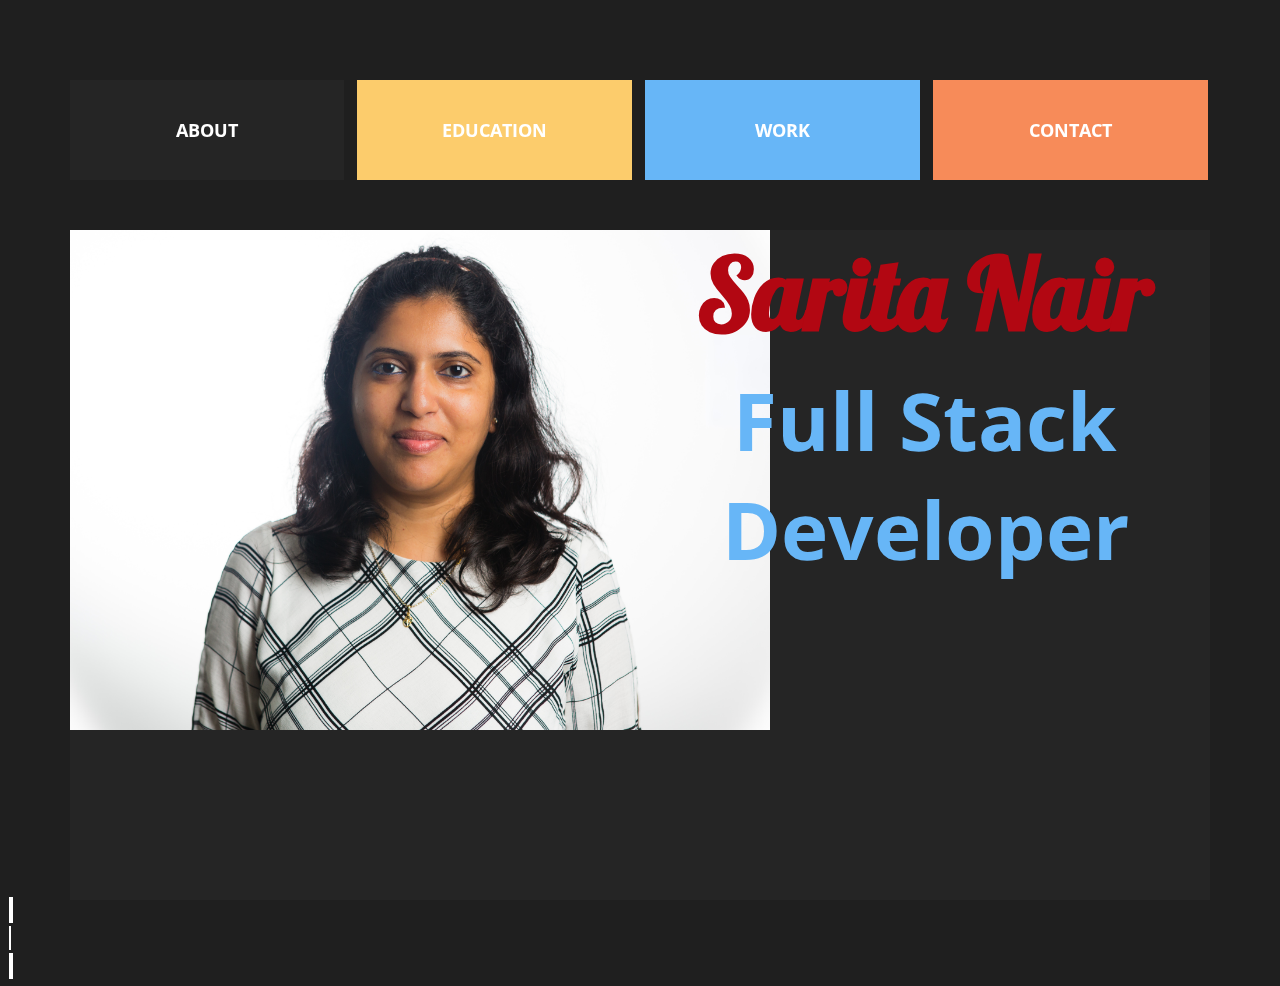
==== index.html @ 57d12548 "my first commit for portfolio" ====
<!DOCTYPE html>
<html lang="en" >

<head>
  <meta charset="UTF-8">
  <title>Cool Layout with Complex Chainable Animation</title>
  <link rel="stylesheet" href="https://use.fontawesome.com/releases/v5.7.2/css/all.css" integrity="sha384-fnmOCqbTlWIlj8LyTjo7mOUStjsKC4pOpQbqyi7RrhN7udi9RwhKkMHpvLbHG9Sr" crossorigin="anonymous">
  <link href="https://fonts.googleapis.com/css?family=Lobster" rel="stylesheet">
  <link rel="stylesheet" href="https://cdnjs.cloudflare.com/ajax/libs/animate.css/3.7.0/animate.min.css">
  <link rel='stylesheet' href='https://fonts.googleapis.com/css?family=Open+Sans'>
  <link href="https://fonts.googleapis.com/css?family=Anton|Hind+Siliguri|Lobster" rel="stylesheet">
      <link rel="stylesheet" href="css/style.css">
<script src="js/jquery.js"></script>

</head>

<body>

  <div class="cont s--inactive">
  <!-- cont inner start -->

  <div class="cont__inner">
    <div class="title">
      <div class="divtitle">
        <h1>Sarita Nair</h1>
        <h5 class="pcolor animated flipInX" style="margin-top:10px;">Full Stack Developer</h5>
      </div>
      <div  class="divimg">
        <img src="images/WDI30_Sarita.jpg" alt="Sarita Nair" width="700" height="500">
      </div>


    </div>

    <!-- el start -->

    <div class="el">
      <div class="el__overflow">
        <div class="el__inner">
          <div class="el__bg"></div>
          <div class="el__preview-cont">
            <h2 class="el__heading">Education</h2>
          </div>
          <div class="el__content">
            <div class="el__text">
              <h3 class="menuheading">Education</h3>
              <div style="margin-top:30px;">
                <h5 class="eduheader">Web development Immersive</h5>
                <p class="pmenucontent" style="margin-top:10px;">I am passionate about learning new technologies that was the reason for taking up Web Development Immersive (12 weeks) intense
                course from General Assembly. I learned Node, React, Jquery, Vue, GIT, Ruby on rails during this course.</p>
              </div>
              <div style="margin-top:30px;">
                <h5 class="eduheader">Bachelor of Engineering (Information Technology)</h5>
                <p class="pmenucontent" style="margin-top:10px;">I have studied bachelor of engineering in information and technology from Mumbai University. My journey through bachelor has taught me several aspects including programming, time management, agility and handle crisis situation that are highly desired in the industry to stand up to the mark.</p>
              </div>
            </div>
            <div class="el__close-btn"></div>
          </div>
        </div>
      </div>
      <!-- <div class="el__index">
        <div class="el__index-back">1</div>
        <div class="el__index-front">
          <div class="el__index-overlay" data-index="1">1</div>
        </div>
      </div> -->
    </div>
    <!-- el end -->
    <!-- el start -->
    <!-- <div class="el">
      <div class="el__overflow">
        <div class="el__inner">
          <div class="el__bg"></div>
          <div class="el__preview-cont">
            <h2 class="el__heading">Work</h2>
          </div>
          <div class="el__content">
            <div class="el__text">
              <h3 class="menuheading">Work</h3>
              <div>
                <h5 class="eduheader">UST GLobal - System Analyst</h5>
                <p class="pmenucontent">I completed my web development immersive from General Assembly Sydney</p>
              </div>
              <div>
                <h5 class="eduheader">Capgemini - Technical Lead</h5>
                <p class="pmenucontent">I completed my bachelor of engineering in information and technology from Mumbai University</p>
              </div>
              <div>
                <h5 class="eduheader">Clover Infotech - Software Engineer</h5>
                <p class="pmenucontent">I completed my bachelor of engineering in information and technology from Mumbai University</p>
              </div>
              <div>
                <h5 class="eduheader">Infosys - Senior System Engineer</h5>
                <p class="pmenucontent">I completed my bachelor of engineering in information and technology from Mumbai University</p>
              </div>
              <div>
                <h5 class="eduheader">A G Technologies - Senior Software Engineer</h5>
                <p class="pmenucontent">I completed my bachelor of engineering in information and technology from Mumbai University</p>
              </div>
              <div>
                <h5 class="eduheader">Exegesis Infotech</h5>
                <p class="pmenucontent">I completed my bachelor of engineering in information and technology from Mumbai University</p>
              </div>
            </div>
            <div class="el__close-btn"></div>
          </div>
        </div>
      </div>
       <div class="el__index">
        <div class="el__index-back">2</div>
        <div class="el__index-front">
          <div class="el__index-overlay" data-index="2">2</div>
        </div>
      </div>
    </div> -->
    <!-- el end -->
    <!-- el start -->
    <div class="el">
      <div class="el__overflow">
        <div class="el__inner">
          <div class="el__bg"></div>
          <div class="el__preview-cont">
            <h2 class="el__heading">Work</h2>
          </div>
          <div class="el__content">
            <div class="el__text" style="text-align:center;">
              <div class="divproject imgtictactoe">
                <div class="content">
                  <h3 class="menuheading">Project0 - TicTacToe</h3>
                  <p class="pmenucontent" style="margin-top:10px;">Developed simple and fun version of tictactoe game using HTML, CSS and javascript. Game also displays the total score made by the winner.</p>
                  <div class="buttondiv">
                    <a href="https://github.com/sarita2129/projectZero">View</a>
                  </div>
                </div>

              </div>
              <div class="divproject imggostyle">
                <div class="content">
                  <h3 class="menuheading">Project1 - Gostyle</h3>
                  <p class="pmenucontent">Developed a website to connect buyer and seller to exchange business using ruby on rails, HTML, CSS, bootstrap</p>
                  <div class="buttondiv">
                    <a href="https://github.com/sarita2129/gostyle">View</a>
                  </div>
                </div>
              </div>
              <div class="divproject imgreelsplex">
                <div class="content">
                  <h3 class="menuheading">Project2 - Reelsplex</h3>
                  <p class="pmenucontent">Developed online movie booking site using react as front end and rails as backend.
                    Application is build on client server model where client consumes the services exposed by server.</p>
                  <div class="buttondiv">
                    <a href="https://github.com/sarita2129/movie_booking_client">View</a>
                  </div>
                </div>


              </div>
              <div class="divproject imgfoodie">
                <div class="content">
                  <h3 class="menuheading">Project3 - Foodie</h3>
                  <p class="pmenucontent">Developed online food delivery site using react as front end and node and mongo as backend. Application is build on client server model where client consumes the services exposed by server.
                    Implemented chat bot using dialogflow api to assist user queries.</p>
                  <div class="buttondiv">
                    <a href="https://github.com/sarita2129/Food_delivery_client">View</a>
                  </div>
                </div>

              </div>
            </div>
            <div class="el__close-btn"></div>
          </div>
        </div>
      </div>
      <!-- <div class="el__index">
        <div class="el__index-back">3</div>
        <div class="el__index-front">
          <div class="el__index-overlay" data-index="3">3</div>
        </div>
      </div> -->
    </div>
    <!-- el end -->
    <!-- el start -->
    <div class="el">
      <div class="el__overflow">
        <div class="el__inner">
          <div class="el__bg"></div>
          <div class="el__preview-cont">
            <h2 class="el__heading">Contact</h2>
          </div>
          <div class="el__content">
            <div class="el__text text-align:center;">
              <h2 class="menuheading" style="text-align:center;margin-top:30px;">Get in touch with me</h2>
              <div class="contact">
                <a href="https://www.linkedin.com/in/saritanair29/">
                  <i class="fab fa-linkedin-in"></i>
                </a>
                <a href="">
                  <i class="far fa-envelope"></i>
                </a>
                <a href="https://github.com/sarita2129">
                  <i class="fab fa-github-square"></i>
                </a>
              </div>


            </div>
            <div class="el__close-btn"></div>
          </div>
        </div>
      </div>
      <!-- <div class="el__index">
        <div class="el__index-back">4</div>
        <div class="el__index-front">
          <div class="el__index-overlay" data-index="4">4</div>
        </div>
      </div> -->
    </div>
    <!-- el end -->
    <!-- el start -->
    <div class="el">
      <div class="el__overflow">
        <div class="el__inner">
          <div class="el__bg"></div>
          <div class="el__preview-cont">
            <h2 class="el__heading">About</h2>
          </div>
          <div class="el__content">
            <div class="el__text">
              <h3 class="menuheading">About Me</h3>
              <p class="pmenucontent">Hi, I am originally from India and have been working on Microsoft .Net technologies for quite long. Best thing that I like about my profession is constant
               chances for new learning and innovation. Technology has become inseparable part of human lives and it is playing awesome role in connecting us and automating to deliver best results efficiently.
               I would like to play my role in contributing to technology by building products to transform our lives and society by creating positive impact. </p>
               <p class="pmenucontent">I am looking for new opportunity as full stack developer in a company that can offer me diverse, friendly creative people and successful career path.</p>
               <p class="pmenucontent">When I do not code you can spot me on smule, nature tour, wild life adventure, cooking. Music,food and sea makes me very happy. </p>
            </div>
            <div style="margin-top:10px;">
              <h2 class="menuheading">Skills</h2>
                <div class="projectdiv">
                  <h3 class="el__heading skillheader">Front End</h3>
                  <p class="pmenucontent">ASP.NET</p>
                  <p class="pmenucontent">Javascript</p>
                  <p class="pmenucontent">React</p>
                  <p class="pmenucontent">HTML/CSS</p>
                  <p class="pmenucontent">Bootstrap</p>
                  <p class="pmenucontent">WebAPI</p>

                </div>

                <div class="projectdiv">
                  <h3 class="el__heading skillheader">Back End</h3>
                  <p class="pmenucontent">C#</p>
                  <p class="pmenucontent">MVC</p>
                  <p class="pmenucontent">Ruby on Rails</p>
                  <p class="pmenucontent">Node</p>
                  <p class="pmenucontent">Progresql</p>
                  <p class="pmenucontent">SQL</p>

                </div>

                <div class="projectdiv">
                  <h3 class="el__heading skillheader">Other</h3>
                  <p class="pmenucontent">Agile development</p>
                  <p class="pmenucontent">Global Acumen</p>
                </div>
            </div>

            <div class="el__close-btn"></div>
          </div>
        </div>
      </div>
      <!-- <div class="el__index">
        <div class="el__index-back">5</div>
        <div class="el__index-front">
          <div class="el__index-overlay" data-index="5">5</div>
        </div>
      </div> -->
    </div>
    <!-- el end -->

  </div>
  <!-- cont inner end -->
</div>

<!-- <a href="https://dribbble.com/shots/2802024-Satellite-Website-Prototype" target="_blank" class="icon-link">
  <img src="http://icons.iconarchive.com/icons/uiconstock/socialmedia/256/Dribbble-icon.png">
</a>
<a href="https://twitter.com/NikolayTalanov" target="_blank" class="icon-link icon-link--twitter">
  <img src="https://cdn1.iconfinder.com/data/icons/logotypes/32/twitter-128.png">
</a> -->
<div style="position:relative;">
  <div style="margin:2px;padding:2px;">
    <a href="https://www.linkedin.com/in/saritanair29/" arget="_blank" class="icon-link-contact" style="padding:2px;background-color:#FFF;text-align:center;">
      <i class="fab fa-linkedin-in"></i>
    </a>
  </div>
  <div style="margin:2px;padding:2px;">
    <a href="https://www.linkedin.com/in/saritanair29/" arget="_blank" class="icon-link-contact" style="padding:1px;background-color:#FFF;text-align:center;">
      <i class="far fa-envelope"></i>
    </a>
  </div>
  <div style="margin:2px;padding:2px;">
    <a href="https://github.com/sarita2129" arget="_blank" class="icon-link-contact" style="padding:2px;background-color:#FFF;text-align:center;">
      <i class="fab fa-github-square"></i>
    </a>
  </div>

</div>

    <script  src="js/index.js"></script>




</body>

</html>
---- css/style.css ----
*, *:before, *:after {
  box-sizing: border-box;
  margin: 0;
  padding: 0;
}

body {
  background: #1f1f1f;
  font-family: 'Open Sans', Helvetica, Arial, sans-serif;
}

.cont {
  position: relative;
  overflow: hidden;
  height: 100vh;
  padding: 80px 70px;
}
.cont__inner {
  position: relative;
  height: 100%;
}
.cont__inner:hover .el__bg:after {
  opacity: 1;
}
.el-height{
  height: 100px;
}
.el-height-click{
  height: 100% !important;
}
.title {
  position: absolute;
  margin-top: 150px;
  left: 0;
  top: 0;
  width: 100%;
  height: 100%;
  text-align: center;
  background: #252525;
  /* background: url("../images/WDI30_Sarita.jpg"); */
  background-size: cover;
  transition: width 0.7s, opacity 0.6s 0.7s, z-index 0s 1.3s, -webkit-transform 0.6s 0.7s;
  transition: transform 0.6s 0.7s, width 0.7s, opacity 0.6s 0.7s, z-index 0s 1.3s;
  transition: transform 0.6s 0.7s, width 0.7s, opacity 0.6s 0.7s, z-index 0s 1.3s, -webkit-transform 0.6s 0.7s;
  will-change: transform, width, opacity;
}
.title h1{
  font-size: 100px;
  font-family: 'Lobster', cursive;
  color: #b20712;
}
.divtitle{
  text-align: center;
  display:inline-block;
  width:40%;
  vertical-align: top;
}
.divtitle h5{
  font-size: 80px;
  color: #67b6F7;
  /* color: #000; */
  animation-duration: 3s;
  animation-delay: 4s;
  animation-iteration-count: infinite;
}

.divimg{
  display:inline-block;
  width:50%;
  vertical-align: top;
  float:left;

}
.menuheading{
  font-size: 30px;
  font-family: 'Lobster', cursive;
  color: #b20712;
  text-transform: none !important;
}
.pmenucontent{
  font-size: 20px;
  font-family: 'Hind Siliguri', sans-serif;
  color: #FFF;
  vertical-align: top;
  text-transform: none !important;
  letter-spacing: normal !important;
  line-height: normal !important;
}
/* .imgproject{

} */
.projectdiv{
  width:20%;
  display:inline-block;
  margin:5px;
  vertical-align: top;
}
.projectdiv p{
  letter-spacing: 0.1em;
  line-height: 1em;
  text-indent: justify;
}
.projectdiv a{
  font-size: 15px;
  text-transform: none;
  color:#FFF;
}
.divproject{
  width:20%;
  height:500px;
  display:inline-block;
  margin:5px;
  vertical-align: top;
}
.divproject p{
  letter-spacing: 0.1em;
  line-height: 1em;
  text-indent: justify;
  color:#000;
}
.buttondiv{

  vertical-align: bottom;
}
.divproject a{
  font-size: 15px;
  text-transform: none;
  color:#FFF;
  text-decoration: none;
  background-color: #67b6F7;
  padding: 10px;
  bottom: 10px;
  /* display: block; */
}
.content{
  display:none;
  /* position: relative; */
}

.imgtictactoe{
  background: url("../images/tictactoe1.png");
  background-size: 100% 100%;
}
.imgtictactoe:hover{
    background: none;
    background-color:#FFF;
    opacity: 1;
}

.imggostyle{
  background: url("../images/gostyle1.png");
  background-size: 100% 100%;
}
.imggostyle:hover{
    background: none;
    background-color:#FFF;
    opacity: 1;
}
.imgreelsplex{
  background: url("../images/reelsplex1.png");
  background-size: 100% 100%;
}
.imgreelsplex:hover{
    background: none;
    background-color:#FFF;
    opacity: 1;
}
.imgfoodie{
  background: url("../images/foodie1.png");
  background-size: 100% 100%;
}
.imgfoodie:hover{
    background: none;
    background-color:#FFF;
    opacity: 1;
}
.skillheader{
  background-color: #f7bd4a;
}
.eduheader{
  font-size: 25px;
  text-transform: none;
}
.el {
  position: absolute;
  left: 0;
  top: 0;
  width: 24%;
  /* width: 19.2%; */
  /* height: 100%; */
  background: #252525;
  transition: width 0.7s, opacity 0.6s 0.7s, z-index 0s 1.3s, -webkit-transform 0.6s 0.7s;
  transition: transform 0.6s 0.7s, width 0.7s, opacity 0.6s 0.7s, z-index 0s 1.3s;
  transition: transform 0.6s 0.7s, width 0.7s, opacity 0.6s 0.7s, z-index 0s 1.3s, -webkit-transform 0.6s 0.7s;
  will-change: transform, width, opacity;
}
.el:not(.s--active) {
  cursor: pointer;
}
.el__overflow {
  overflow: hidden;
  position: relative;
  height: 100%;
}
.el__inner {
  overflow: hidden;
  position: relative;
  height: 100%;
  transition: -webkit-transform 1s;
  transition: transform 1s;
  transition: transform 1s, -webkit-transform 1s;
}
.cont.s--inactive .el__inner {
  -webkit-transform: translate3d(0, 100%, 0);
          transform: translate3d(0, 100%, 0);
}
.el__bg {
  position: relative;
  width: calc(100vw - 140px);
  height: 100%;
  transition: -webkit-transform 0.6s 0.7s;
  transition: transform 0.6s 0.7s;
  transition: transform 0.6s 0.7s, -webkit-transform 0.6s 0.7s;
  will-change: transform;
}
.el__bg:before {
  content: "";
  position: absolute;
  left: 0;
  top: -5%;
  width: 100%;
  height: 110%;
  background-size: cover;
  background-position: center center;
  transition: -webkit-transform 1s;
  transition: transform 1s;
  transition: transform 1s, -webkit-transform 1s;
  -webkit-transform: translate3d(0, 0, 0) scale(1);
          transform: translate3d(0, 0, 0) scale(1);
}
.contact{
  text-align: center;
}
.contact a{
  text-decoration: none;
}
.cont.s--inactive .el__bg:before {
  -webkit-transform: translate3d(0, -100%, 0) scale(1.2);
          transform: translate3d(0, -100%, 0) scale(1.2);
}
.el.s--active .el__bg:before {
  transition: -webkit-transform 0.8s;
  transition: transform 0.8s;
  transition: transform 0.8s, -webkit-transform 0.8s;
}
.el__bg:after {
  content: "";
  z-index: 1;
  position: absolute;
  left: 0;
  top: 0;
  width: 100%;
  height: 100%;
  background: rgba(0, 0, 0, 0.3);
  opacity: 0;
  transition: opacity 0.5s;
}
.cont.s--el-active .el__bg:after {
  transition: opacity 0.5s 1.4s;
  opacity: 1 !important;
}
.el__preview-cont {
  z-index: 2;
  display: flex;
  justify-content: center;
  align-items: center;
  position: absolute;
  left: 0;
  top: 0;
  width: 100%;
  height: 100%;
  transition: all 0.3s 1.2s;
}
.cont.s--inactive .el__preview-cont {
  opacity: 0;
  -webkit-transform: translateY(10px);
          transform: translateY(10px);
}
.cont.s--el-active .el__preview-cont {
  opacity: 0;
  -webkit-transform: translateY(30px);
          transform: translateY(30px);
  transition: all 0.5s;
}
.el__heading {
  color: #fff;
  text-transform: uppercase;
  font-size: 18px;
}
.el__content {
  z-index: -1;
  position: absolute;
  left: 0;
  top: 0;
  width: 100%;
  height: 100%;
  padding: 30px;
  opacity: 0;
  pointer-events: none;
  transition: all 0.1s;
}
.el.s--active .el__content {
  z-index: 2;
  opacity: 1;
  pointer-events: auto;
  transition: all 0.5s 1.4s;
}
.el__text {
  text-transform: uppercase;
  font-size: 40px;
  color: #fff;
}
.el__close-btn {
  z-index: -1;
  position: absolute;
  right: 10px;
  top: 10px;
  width: 60px;
  height: 60px;
  opacity: 0;
  pointer-events: none;
  transition: all 0s 0.45s;
  cursor: pointer;
}
.el.s--active .el__close-btn {
  z-index: 5;
  opacity: 1;
  pointer-events: auto;
  transition: all 0s 1.4s;
}
.el__close-btn:before, .el__close-btn:after {
  content: "";
  position: absolute;
  left: 0;
  top: 50%;
  width: 100%;
  height: 8px;
  margin-top: -4px;
  background: #fff;
  opacity: 0;
  transition: opacity 0s;
}
.el.s--active .el__close-btn:before, .el.s--active .el__close-btn:after {
  opacity: 1;
}
.el__close-btn:before {
  -webkit-transform: rotate(45deg) translateX(100%);
          transform: rotate(45deg) translateX(100%);
}
.el.s--active .el__close-btn:before {
  transition: all 0.3s 1.4s cubic-bezier(0.72, 0.09, 0.32, 1.57);
  -webkit-transform: rotate(45deg) translateX(0);
          transform: rotate(45deg) translateX(0);
}
.el__close-btn:after {
  -webkit-transform: rotate(-45deg) translateX(100%);
          transform: rotate(-45deg) translateX(100%);
}
.el.s--active .el__close-btn:after {
  transition: all 0.3s 1.55s cubic-bezier(0.72, 0.09, 0.32, 1.57);
  -webkit-transform: rotate(-45deg) translateX(0);
          transform: rotate(-45deg) translateX(0);
}
.el__index {
  overflow: hidden;
  position: absolute;
  left: 0;
  bottom: -80px;
  width: 100%;
  height: 100%;
  min-height: 250px;
  text-align: center;
  font-size: 20vw;
  line-height: 0.85;
  font-weight: bold;
  transition: opacity 0.3s 1.4s, -webkit-transform 0.5s;
  transition: transform 0.5s, opacity 0.3s 1.4s;
  transition: transform 0.5s, opacity 0.3s 1.4s, -webkit-transform 0.5s;
  -webkit-transform: translate3d(0, 1vw, 0);
          transform: translate3d(0, 1vw, 0);
}
.el:hover .el__index {
  -webkit-transform: translate3d(0, 0, 0);
          transform: translate3d(0, 0, 0);
}
.cont.s--el-active .el__index {
  transition: opacity 0.3s, -webkit-transform 0.5s;
  transition: transform 0.5s, opacity 0.3s;
  transition: transform 0.5s, opacity 0.3s, -webkit-transform 0.5s;
  opacity: 0;
}
.el__index-back, .el__index-front {
  position: absolute;
  left: 0;
  bottom: 0;
  width: 100%;
}
.el__index-back {
  color: #2f3840;
  opacity: 0;
  transition: opacity 0.25s 0.25s;
}
.el:hover .el__index-back {
  transition: opacity 0.25s;
  opacity: 1;
}
.el__index-overlay {
  overflow: hidden;
  position: relative;
  -webkit-transform: translate3d(0, 100%, 0);
          transform: translate3d(0, 100%, 0);
  transition: -webkit-transform 0.5s 0.1s;
  transition: transform 0.5s 0.1s;
  transition: transform 0.5s 0.1s, -webkit-transform 0.5s 0.1s;
  color: transparent;
}
.el__index-overlay:before {
  content: attr(data-index);
  position: absolute;
  left: 0;
  bottom: 0;
  width: 100%;
  height: 100%;
  color: #fff;
  -webkit-transform: translate3d(0, -100%, 0);
          transform: translate3d(0, -100%, 0);
  transition: -webkit-transform 0.5s 0.1s;
  transition: transform 0.5s 0.1s;
  transition: transform 0.5s 0.1s, -webkit-transform 0.5s 0.1s;
}
.el:hover .el__index-overlay {
  -webkit-transform: translate3d(0, 0, 0);
          transform: translate3d(0, 0, 0);
}
.el:hover .el__index-overlay:before {
  -webkit-transform: translate3d(0, 0, 0);
          transform: translate3d(0, 0, 0);
}
.el:nth-child(1) {
  -webkit-transform: translate3d(0%, 0, 0);
          transform: translate3d(0%, 0, 0);
  -webkit-transform-origin: 50% 50%;
          transform-origin: 50% 50%;
}
.cont.s--el-active .el:nth-child(1):not(.s--active) {
  -webkit-transform: scale(0.5) translate3d(0%, 0, 0);
          transform: scale(0.5) translate3d(0%, 0, 0);
  opacity: 0;
  transition: opacity 0.95s, -webkit-transform 0.95s;
  transition: transform 0.95s, opacity 0.95s;
  transition: transform 0.95s, opacity 0.95s, -webkit-transform 0.95s;
}
.el:nth-child(1) .el__inner {
  transition-delay: 0s;
}
.el:nth-child(1) .el__bg {
  -webkit-transform: translate3d(0%, 0, 0);
          transform: translate3d(0%, 0, 0);
}
.el:nth-child(1) .el__bg:before {
  transition-delay: 0s;
  background-color: #fccc6c;
  /* background-image: url("https://s3-us-west-2.amazonaws.com/s.cdpn.io/142996/onepgscr-3.jpg"); */
}
.el:nth-child(2) {
  -webkit-transform: translate3d(105.2083333333%, 0, 0);
          transform: translate3d(105.2083333333%, 0, 0);
  -webkit-transform-origin: 155.2083333333% 50%;
          transform-origin: 155.2083333333% 50%;
}
.cont.s--el-active .el:nth-child(2):not(.s--active) {
  -webkit-transform: scale(0.5) translate3d(105.2083333333%, 0, 0);
          transform: scale(0.5) translate3d(105.2083333333%, 0, 0);
  opacity: 0;
  transition: opacity 0.95s, -webkit-transform 0.95s;
  transition: transform 0.95s, opacity 0.95s;
  transition: transform 0.95s, opacity 0.95s, -webkit-transform 0.95s;
}
.el:nth-child(2) .el__inner {
  transition-delay: 0.1s;
}
.el:nth-child(2) .el__bg {
  -webkit-transform: translate3d(-24%, 0, 0);
          transform: translate3d(-24%, 0, 0);
}
.el:nth-child(2) .el__bg:before {
  transition-delay: 0.1s;
  background-color: #fccc6c;

  /* background-image: url("https://s3-us-west-2.amazonaws.com/s.cdpn.io/142996/onepgscr-4.jpg"); */
}
.el:nth-child(3) {
  -webkit-transform: translate3d(210.4166666667%, 0, 0);
          transform: translate3d(210.4166666667%, 0, 0);
  -webkit-transform-origin: 260.4166666667% 50%;
          transform-origin: 260.4166666667% 50%;
}
.cont.s--el-active .el:nth-child(3):not(.s--active) {
  -webkit-transform: scale(0.5) translate3d(210.4166666667%, 0, 0);
          transform: scale(0.5) translate3d(210.4166666667%, 0, 0);
  opacity: 0;
  transition: opacity 0.95s, -webkit-transform 0.95s;
  transition: transform 0.95s, opacity 0.95s;
  transition: transform 0.95s, opacity 0.95s, -webkit-transform 0.95s;
}
.el:nth-child(3) .el__inner {
  transition-delay: 0.2s;
}
.el:nth-child(3) .el__bg {
  -webkit-transform: translate3d(-38.4%, 0, 0);
          transform: translate3d(-38.4%, 0, 0);
}
.el:nth-child(3) .el__bg:before {
  transition-delay: 0.2s;
  background-color: #67b6F7;
  /* background-image: url("https://s3-us-west-2.amazonaws.com/s.cdpn.io/142996/onepgscr-5.jpg"); */
}
.el:nth-child(4) {
  -webkit-transform: translate3d(315.625%, 0, 0);
          transform: translate3d(315.625%, 0, 0);
  -webkit-transform-origin: 365.625% 50%;
          transform-origin: 365.625% 50%;
}
.cont.s--el-active .el:nth-child(4):not(.s--active) {
  -webkit-transform: scale(0.5) translate3d(315.625%, 0, 0);
          transform: scale(0.5) translate3d(315.625%, 0, 0);
  opacity: 0;
  transition: opacity 0.95s, -webkit-transform 0.95s;
  transition: transform 0.95s, opacity 0.95s;
  transition: transform 0.95s, opacity 0.95s, -webkit-transform 0.95s;
}
.el:nth-child(4) .el__inner {
  transition-delay: 0.3s;
}
.el:nth-child(4) .el__bg {
  -webkit-transform: translate3d(-57.6%, 0, 0);
          transform: translate3d(-57.6%, 0, 0);
}
.el:nth-child(4) .el__bg:before {
  transition-delay: 0.3s;
  background-color: #f78b59;
  /* background-color: #f77542; */
  /* background-image: url("https://s3-us-west-2.amazonaws.com/s.cdpn.io/142996/onepgscr-6.jpg"); */
}
/* .el:nth-child(5) {
  -webkit-transform: translate3d(420.8333333333%, 0, 0);
          transform: translate3d(420.8333333333%, 0, 0);
  -webkit-transform-origin: 470.8333333333% 50%;
          transform-origin: 470.8333333333% 50%;
}
.cont.s--el-active .el:nth-child(5):not(.s--active) {
  -webkit-transform: scale(0.5) translate3d(420.8333333333%, 0, 0);
          transform: scale(0.5) translate3d(420.8333333333%, 0, 0);
  opacity: 0;
  transition: opacity 0.95s, -webkit-transform 0.95s;
  transition: transform 0.95s, opacity 0.95s;
  transition: transform 0.95s, opacity 0.95s, -webkit-transform 0.95s;
}
.el:nth-child(5) .el__inner {
  transition-delay: 0.4s;
}
.el:nth-child(5) .el__bg {
  -webkit-transform: translate3d(-76.8%, 0, 0);
          transform: translate3d(-76.8%, 0, 0);
}
.el:nth-child(5) .el__bg:before {
  transition-delay: 0.4s;
  background-color: #4bbc5d;
  /* background-image: url("https://s3-us-west-2.amazonaws.com/s.cdpn.io/142996/onepgscr-7.jpg"); */
} */
.el:hover .el__bg:after {
  opacity: 0;
}
.el.s--active {
  z-index: 1;
  width: 100%;
  -webkit-transform: translate3d(0, 0, 0);
          transform: translate3d(0, 0, 0);
  transition: width 0.7s 0.7s, z-index 0s, -webkit-transform 0.6s;
  transition: transform 0.6s, width 0.7s 0.7s, z-index 0s;
  transition: transform 0.6s, width 0.7s 0.7s, z-index 0s, -webkit-transform 0.6s;
}
.el.s--active .el__bg {
  -webkit-transform: translate3d(0, 0, 0);
          transform: translate3d(0, 0, 0);
  transition: -webkit-transform 0.6s;
  transition: transform 0.6s;
  transition: transform 0.6s, -webkit-transform 0.6s;
}
.el.s--active .el__bg:before {
  transition-delay: 0.6s;
  -webkit-transform: scale(1.1);
          transform: scale(1.1);
}

.icon-link {
  position: absolute;
  left: 5px;
  bottom: 5px;
  width: 32px;
}
.icon-link img {
  width: 100%;
  vertical-align: top;
}
.icon-link--twitter {
  left: auto;
  right: 5px;
}
.pcolor{
  color:#FFF;
}
.icon-link-contact {
  position: relative;
  left: 5px;
  bottom: 5px;
  width: 32px;
}
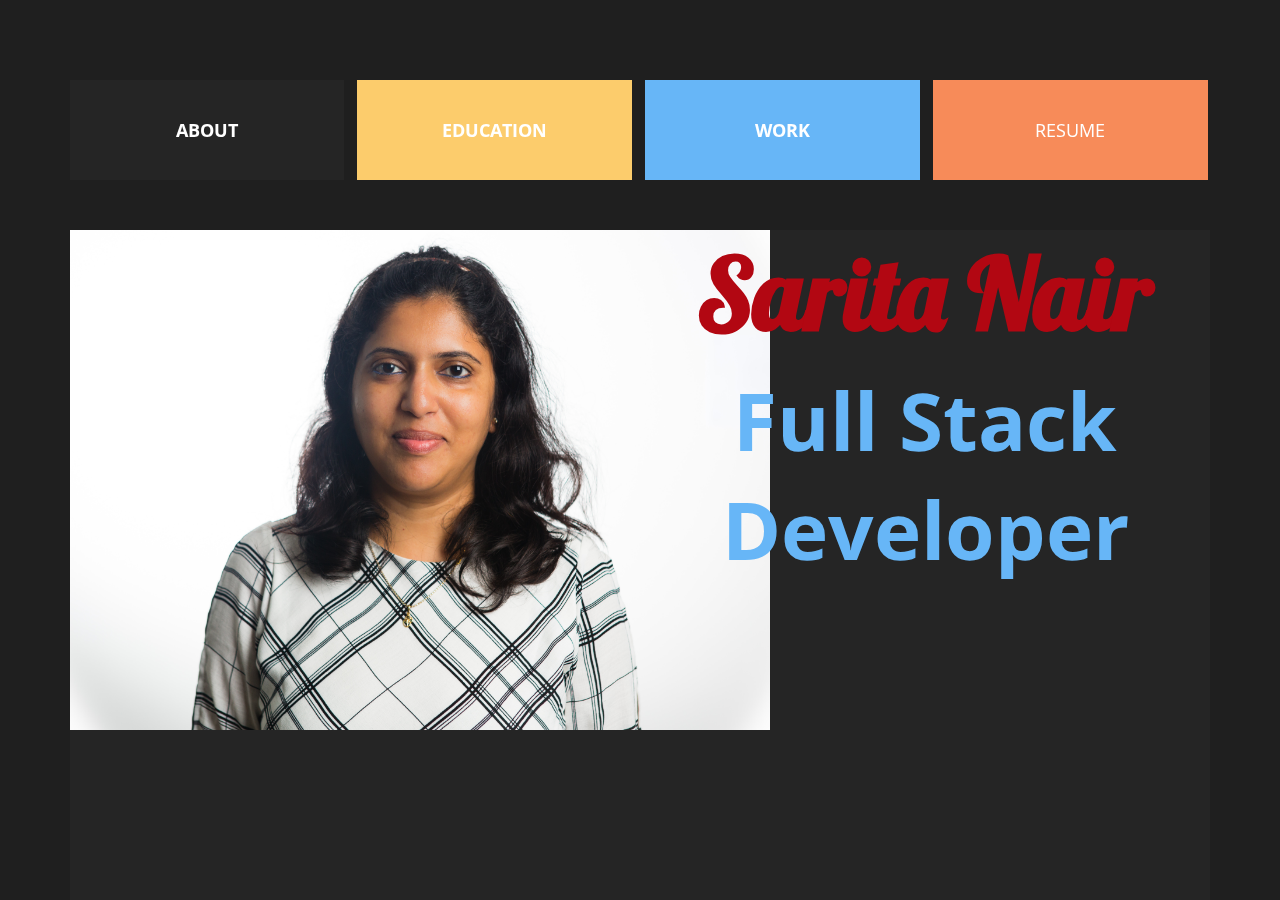
==== commit 07fd2fa9: "added resume download" ====
--- a/index.html
+++ b/index.html
@@ -180,27 +180,16 @@
     </div>
     <!-- el end -->
     <!-- el start -->
-    <div class="el">
-      <div class="el__overflow">
-        <div class="el__inner">
-          <div class="el__bg"></div>
-          <div class="el__preview-cont">
-            <h2 class="el__heading">Contact</h2>
+    <div class="el-new">
+      <div class="el__overflow">
+        <div class="el__inner">
+          <div class="el__bg"></div>
+          <div class="el__preview-cont">
+            <a href="#" id="download">Resume</a>
           </div>
           <div class="el__content">
             <div class="el__text text-align:center;">
-              <h2 class="menuheading" style="text-align:center;margin-top:30px;">Get in touch with me</h2>
-              <div class="contact">
-                <a href="https://www.linkedin.com/in/saritanair29/">
-                  <i class="fab fa-linkedin-in"></i>
-                </a>
-                <a href="">
-                  <i class="far fa-envelope"></i>
-                </a>
-                <a href="https://github.com/sarita2129">
-                  <i class="fab fa-github-square"></i>
-                </a>
-              </div>
+
 
 
             </div>
@@ -262,8 +251,23 @@
                   <p class="pmenucontent">Agile development</p>
                   <p class="pmenucontent">Global Acumen</p>
                 </div>
-            </div>
-
+
+            </div>
+            <div class="el__text" style="text-align:center;">
+
+            <h2 class="menuheading" style="text-align:center;">Get in touch with me</h2>
+            <div class="contact">
+              <a href="#" id="linkedin">
+                <i class="fab fa-linkedin-in"></i>
+              </a>
+              <a href="" id="email">
+                <i class="far fa-envelope"></i>
+              </a>
+              <a href="#" id="github">
+                <i class="fab fa-github-square"></i>
+              </a>
+            </div>
+            </div>
             <div class="el__close-btn"></div>
           </div>
         </div>
@@ -287,7 +291,7 @@
 <a href="https://twitter.com/NikolayTalanov" target="_blank" class="icon-link icon-link--twitter">
   <img src="https://cdn1.iconfinder.com/data/icons/logotypes/32/twitter-128.png">
 </a> -->
-<div style="position:relative;">
+<!-- <div style="position:relative;">
   <div style="margin:2px;padding:2px;">
     <a href="https://www.linkedin.com/in/saritanair29/" arget="_blank" class="icon-link-contact" style="padding:2px;background-color:#FFF;text-align:center;">
       <i class="fab fa-linkedin-in"></i>
@@ -304,7 +308,7 @@
     </a>
   </div>
 
-</div>
+</div> -->
 
     <script  src="js/index.js"></script>
 
--- a/css/style.css
+++ b/css/style.css
@@ -194,6 +194,47 @@
   transition: transform 0.6s 0.7s, width 0.7s, opacity 0.6s 0.7s, z-index 0s 1.3s, -webkit-transform 0.6s 0.7s;
   will-change: transform, width, opacity;
 }
+.el-new {
+  position: absolute;
+  left: 0;
+  top: 0;
+  width: 24%;
+  /* width: 19.2%; */
+  /* height: 100%; */
+  background: #252525;
+  transition: width 0.7s, opacity 0.6s 0.7s, z-index 0s 1.3s, -webkit-transform 0.6s 0.7s;
+  transition: transform 0.6s 0.7s, width 0.7s, opacity 0.6s 0.7s, z-index 0s 1.3s;
+  transition: transform 0.6s 0.7s, width 0.7s, opacity 0.6s 0.7s, z-index 0s 1.3s, -webkit-transform 0.6s 0.7s;
+  will-change: transform, width, opacity;
+}
+.el-new:not(.s--active) {
+  cursor: pointer;
+}
+.el-new.s--active .el__bg:before {
+  transition: -webkit-transform 0.8s;
+  transition: transform 0.8s;
+  transition: transform 0.8s, -webkit-transform 0.8s;
+}
+.el-new.s--active .el__content {
+  z-index: 2;
+  opacity: 1;
+  pointer-events: auto;
+  transition: all 0.5s 1.4s;
+}
+.el-new.s--active .el__close-btn:before, .el-new.s--active .el__close-btn:after {
+  opacity: 1;
+}
+.el-new.s--active .el__close-btn:before {
+  transition: all 0.3s 1.4s cubic-bezier(0.72, 0.09, 0.32, 1.57);
+  -webkit-transform: rotate(45deg) translateX(0);
+          transform: rotate(45deg) translateX(0);
+}
+.el-new a{
+  color: #fff;
+  text-transform: uppercase;
+  font-size: 18px;
+  text-decoration: none;
+}
 .el:not(.s--active) {
   cursor: pointer;
 }
@@ -243,6 +284,8 @@
 }
 .contact a{
   text-decoration: none;
+  color: #FFF !important;
+  margin-left: 10px;
 }
 .cont.s--inactive .el__bg:before {
   -webkit-transform: translate3d(0, -100%, 0) scale(1.2);
@@ -470,6 +513,8 @@
 .el:nth-child(1) .el__bg:before {
   transition-delay: 0s;
   background-color: #fccc6c;
+  /* background-color: #fccc6c; */
+
   /* background-image: url("https://s3-us-west-2.amazonaws.com/s.cdpn.io/142996/onepgscr-3.jpg"); */
 }
 .el:nth-child(2) {
@@ -496,6 +541,7 @@
 .el:nth-child(2) .el__bg:before {
   transition-delay: 0.1s;
   background-color: #fccc6c;
+  /* background-color: #fccc6c; */
 
   /* background-image: url("https://s3-us-west-2.amazonaws.com/s.cdpn.io/142996/onepgscr-4.jpg"); */
 }
@@ -525,7 +571,7 @@
   background-color: #67b6F7;
   /* background-image: url("https://s3-us-west-2.amazonaws.com/s.cdpn.io/142996/onepgscr-5.jpg"); */
 }
-.el:nth-child(4) {
+.el-new {
   -webkit-transform: translate3d(315.625%, 0, 0);
           transform: translate3d(315.625%, 0, 0);
   -webkit-transform-origin: 365.625% 50%;
@@ -539,14 +585,14 @@
   transition: transform 0.95s, opacity 0.95s;
   transition: transform 0.95s, opacity 0.95s, -webkit-transform 0.95s;
 }
-.el:nth-child(4) .el__inner {
+.el-new .el__inner {
   transition-delay: 0.3s;
 }
-.el:nth-child(4) .el__bg {
+.el-new .el__bg {
   -webkit-transform: translate3d(-57.6%, 0, 0);
           transform: translate3d(-57.6%, 0, 0);
 }
-.el:nth-child(4) .el__bg:before {
+.el-new .el__bg:before {
   transition-delay: 0.3s;
   background-color: #f78b59;
   /* background-color: #f77542; */
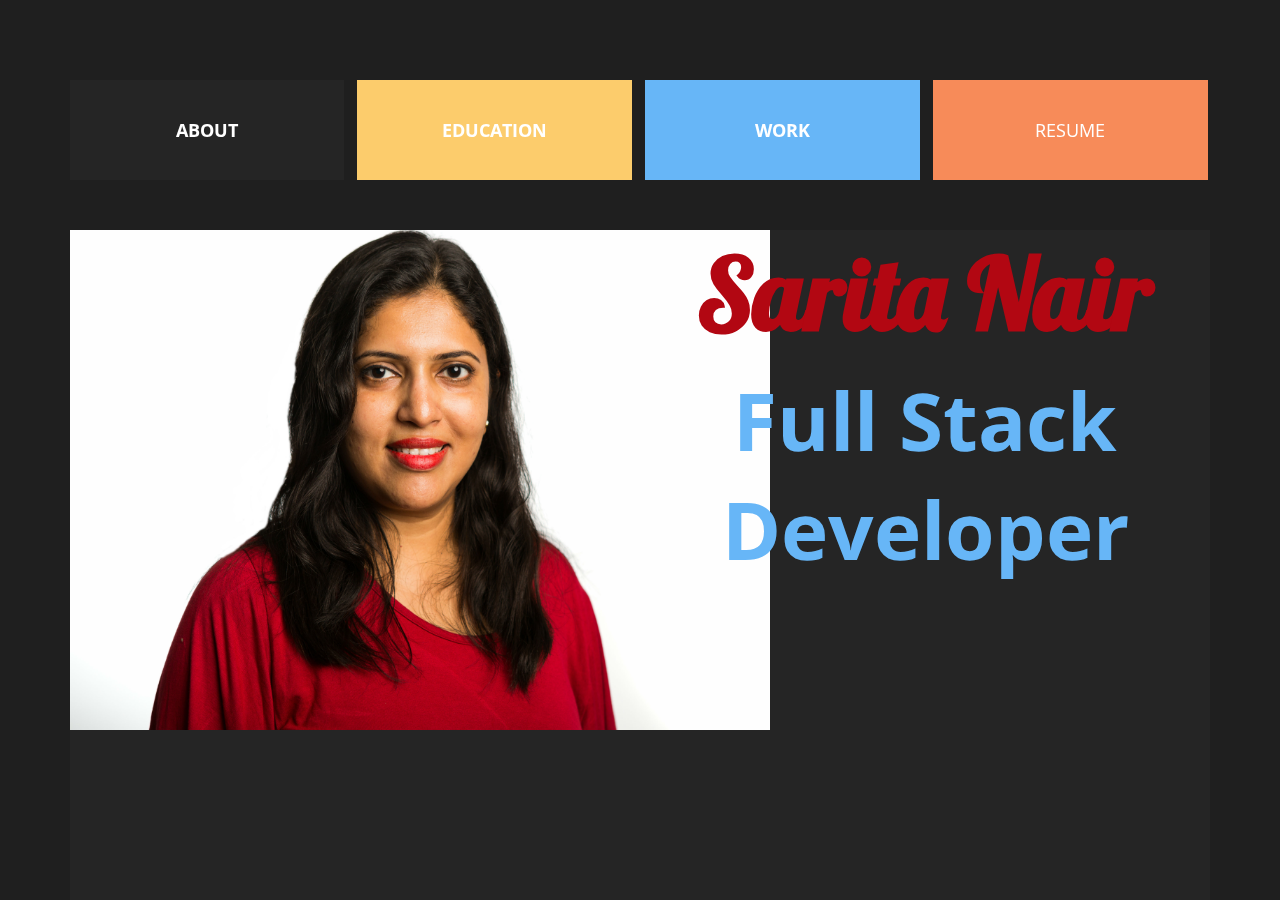
==== commit 4ca0d3e7: "changed profile photo" ====
--- a/index.html
+++ b/index.html
@@ -3,7 +3,9 @@
 
 <head>
   <meta charset="UTF-8">
-  <title>Cool Layout with Complex Chainable Animation</title>
+  <meta name="viewport" content="width=device-width, initial-scale=1">
+
+  <title>Sarita Portfolio</title>
   <link rel="stylesheet" href="https://use.fontawesome.com/releases/v5.7.2/css/all.css" integrity="sha384-fnmOCqbTlWIlj8LyTjo7mOUStjsKC4pOpQbqyi7RrhN7udi9RwhKkMHpvLbHG9Sr" crossorigin="anonymous">
   <link href="https://fonts.googleapis.com/css?family=Lobster" rel="stylesheet">
   <link rel="stylesheet" href="https://cdnjs.cloudflare.com/ajax/libs/animate.css/3.7.0/animate.min.css">
@@ -21,12 +23,12 @@
 
   <div class="cont__inner">
     <div class="title">
-      <div class="divtitle">
+      <div class="divtitle" id="divtitle">
         <h1>Sarita Nair</h1>
         <h5 class="pcolor animated flipInX" style="margin-top:10px;">Full Stack Developer</h5>
       </div>
       <div  class="divimg">
-        <img src="images/WDI30_Sarita.jpg" alt="Sarita Nair" width="700" height="500">
+        <img src="images/SaritaNair_new.jpg" alt="Sarita Nair" width="700" height="500">
       </div>
 
 
@@ -129,8 +131,11 @@
                   <h3 class="menuheading">Project0 - TicTacToe</h3>
                   <p class="pmenucontent" style="margin-top:10px;">Developed simple and fun version of tictactoe game using HTML, CSS and javascript. Game also displays the total score made by the winner.</p>
                   <div class="buttondiv">
-                    <a href="https://github.com/sarita2129/projectZero">View</a>
+                    <a href="#" id="tictactoe">Demo</a>
+                    <a href="#" id="tictactoegit" style="margin-left:5px;">Github</a>
+
                   </div>
+
                 </div>
 
               </div>
@@ -139,7 +144,9 @@
                   <h3 class="menuheading">Project1 - Gostyle</h3>
                   <p class="pmenucontent">Developed a website to connect buyer and seller to exchange business using ruby on rails, HTML, CSS, bootstrap</p>
                   <div class="buttondiv">
-                    <a href="https://github.com/sarita2129/gostyle">View</a>
+                    <a href="#" id="gostyle">Demo</a>
+                    <a href="#" id="gostylegit" style="margin-left:5px;">Github</a>
+
                   </div>
                 </div>
               </div>
@@ -149,7 +156,9 @@
                   <p class="pmenucontent">Developed online movie booking site using react as front end and rails as backend.
                     Application is build on client server model where client consumes the services exposed by server.</p>
                   <div class="buttondiv">
-                    <a href="https://github.com/sarita2129/movie_booking_client">View</a>
+                    <a href="#" id="reelsplex">Demo</a>
+                    <a href="#" id="reelsplexgit" style="margin-left:5px;">Github</a>
+
                   </div>
                 </div>
 
@@ -161,7 +170,9 @@
                   <p class="pmenucontent">Developed online food delivery site using react as front end and node and mongo as backend. Application is build on client server model where client consumes the services exposed by server.
                     Implemented chat bot using dialogflow api to assist user queries.</p>
                   <div class="buttondiv">
-                    <a href="https://github.com/sarita2129/Food_delivery_client">View</a>
+                    <a href="#" id="foodie">Demo</a>
+                    <a href="#" id="foodiegit" style="margin-left:5px;">Github</a>
+
                   </div>
                 </div>
 
--- a/css/style.css
+++ b/css/style.css
@@ -14,6 +14,7 @@
   overflow: hidden;
   height: 100vh;
   padding: 80px 70px;
+  max-width: 100%;
 }
 .cont__inner {
   position: relative;
@@ -206,6 +207,10 @@
   transition: transform 0.6s 0.7s, width 0.7s, opacity 0.6s 0.7s, z-index 0s 1.3s;
   transition: transform 0.6s 0.7s, width 0.7s, opacity 0.6s 0.7s, z-index 0s 1.3s, -webkit-transform 0.6s 0.7s;
   will-change: transform, width, opacity;
+  -webkit-transform: translate3d(315.625%, 0, 0);
+          transform: translate3d(315.625%, 0, 0);
+  -webkit-transform-origin: 365.625% 50%;
+          transform-origin: 365.625% 50%;
 }
 .el-new:not(.s--active) {
   cursor: pointer;
@@ -235,6 +240,12 @@
   font-size: 18px;
   text-decoration: none;
 }
+/* .el-new {
+   -webkit-transform: translate3d(315.625%, 0, 0);
+           transform: translate3d(315.625%, 0, 0);
+   -webkit-transform-origin: 365.625% 50%;
+           transform-origin: 365.625% 50%;
+} */
 .el:not(.s--active) {
   cursor: pointer;
 }
@@ -571,12 +582,12 @@
   background-color: #67b6F7;
   /* background-image: url("https://s3-us-west-2.amazonaws.com/s.cdpn.io/142996/onepgscr-5.jpg"); */
 }
-.el-new {
+/* .el-new {
   -webkit-transform: translate3d(315.625%, 0, 0);
           transform: translate3d(315.625%, 0, 0);
   -webkit-transform-origin: 365.625% 50%;
           transform-origin: 365.625% 50%;
-}
+} */
 .cont.s--el-active .el:nth-child(4):not(.s--active) {
   -webkit-transform: scale(0.5) translate3d(315.625%, 0, 0);
           transform: scale(0.5) translate3d(315.625%, 0, 0);
@@ -622,8 +633,7 @@
 .el:nth-child(5) .el__bg:before {
   transition-delay: 0.4s;
   background-color: #4bbc5d;
-  /* background-image: url("https://s3-us-west-2.amazonaws.com/s.cdpn.io/142996/onepgscr-7.jpg"); */
-} */
+} *//* background-image: url("https://s3-us-west-2.amazonaws.com/s.cdpn.io/142996/onepgscr-7.jpg"); */
 .el:hover .el__bg:after {
   opacity: 0;
 }
@@ -672,3 +682,346 @@
   bottom: 5px;
   width: 32px;
 }
+ @media screen and (max-width: 900px) {
+   .divimg img{
+     width: 100%;
+     height: 100%;
+   }
+   .title h1{
+     font-size: 100px;
+     font-family: 'Lobster', cursive;
+     color: #b20712;
+   }
+   .divtitle h5{
+     font-size: 80px;
+     color: #67b6F7;
+     animation-duration: 3s;
+     animation-delay: 4s;
+     animation-iteration-count: infinite;
+   }
+   #divtitle{
+     position: relative;
+     top: 0;
+     left: 0;
+   }
+   .projectdiv h3{
+     font-size: 80%;
+   }
+   .projectdiv p{
+     font-size: 80%;
+   }
+   .pmenucontent{
+     font-size: 30%;
+   }
+   .el__content {
+     overflow-y: auto;
+     height: 100%
+   }
+
+}
+
+@media screen and (max-width: 700px) {
+  /* position: absolute; */
+  .divimg {
+    margin-top: 6rem;
+    display: block;
+  }
+  .divimg img{
+    width: 200%;
+    height: 200%;
+    vertical-align: top;
+  }
+  .title h1{
+    font-size: 150%;
+    font-family: 'Lobster', cursive;
+    color: #b20712;
+  }
+  .divtitle h5{
+    font-size: 100%;
+    color: #67b6F7;
+    animation-duration: 3s;
+    animation-delay: 4s;
+    animation-iteration-count: infinite;
+  }
+  #divtitle{
+    /* top: 33rem;
+    left: 15rem;
+    overflow-x: auto;
+    display: block;
+    float:right; */
+    position: absolute;
+    top: 22rem;
+    /* left: 1.5rem; */
+    float: right;
+    width: 100%;
+  }
+  /* .cont__inner {
+    height: 100%;
+    overflow-y: auto;
+  } */
+  .el__bg{
+    width: 100%;
+  }
+  /* top: 7rem; */
+  /* position: absolute; */
+  /* float: left; */
+  .el{
+    left: 0;
+    width: 100%;
+    height: 10%;
+    display: block;
+  }
+  .el-new{
+    left: 0;
+    width: 100%;
+    height: 10%;
+    top: 10.5rem;
+    -webkit-transform: translate3d(-0%, 0, 0);
+    transform: translate3d(-0%, 0, 0);
+  }
+  .el:nth-child(1) {
+    -webkit-transform: none;
+    transform: none;
+    -webkit-transform-origin: none;
+    transform-origin: none;
+  }
+  .el:nth-child(2) {
+    -webkit-transform: none;
+    transform: none;
+    -webkit-transform-origin: none;
+    transform-origin: none;
+    top: 3.5rem;
+  }
+  .el:nth-child(3) {
+    -webkit-transform: none;
+    transform: none;
+    -webkit-transform-origin: none;
+    transform-origin: none;
+    top: 7rem;
+  }
+  .el:nth-child(1) .el__bg {
+      -webkit-transform: translate3d(-0%, 0, 0);
+      transform: translate3d(-0%, 0, 0);
+  }
+  .el:nth-child(2) .el__bg {
+      -webkit-transform: translate3d(-0%, 0, 0);
+      transform: translate3d(-0%, 0, 0);
+  }
+  .el:nth-child(3) .el__bg {
+      -webkit-transform: translate3d(-0%, 0, 0);
+      transform: translate3d(-0%, 0, 0);
+  }
+  .el-new .el__bg {
+      -webkit-transform: translate3d(-0%, 0, 0);
+      transform: translate3d(-0%, 0, 0);
+  }
+  .cont{
+    padding: 20px 10px;
+  }
+  .menuheading{
+    font-size: 50%;
+  }
+  .el__content h2{
+    font-size: 150%;
+  }
+  /* .el__preview-cont h2{
+    position: absolute;
+    top: 50%;
+    left: 50%;
+  } */
+  .el__text h2{
+    font-size: 50%;
+  }
+  .projectdiv{
+    display: block;
+    width: 100%;
+    height: 100%;
+  }
+  .imgtictactoe{
+    display: block;
+    width: 100%;
+  }
+  .imggostyle{
+    display: block;
+    width: 100%;
+  }
+  .imgreelsplex{
+    display: block;
+    width: 100%;
+  }
+  .imgfoodie{
+    display: block;
+    width: 100%;
+  }
+  .projectdiv h3{
+    font-size: 80%;
+  }
+  .projectdiv p{
+    font-size: 80%;
+  }
+  .pmenucontent{
+    font-size: 30%;
+  }
+  .el__content {
+    overflow-y: auto;
+    height: 100%
+  }
+  /*
+
+
+  #divtitle{
+  } */
+}
+@media screen and (max-width: 700px) and (min-width: 480px) {
+  .divimg {
+    display: inline-block;
+    width:50%;
+  }
+  .divimg img{
+    width: 100%;
+    height: 100%;
+    vertical-align: top;
+  }
+  #divtitle{
+    position: relative;
+    top: 0;
+    left: 0;
+    width: 40%;
+    display: inline-block;
+    margin-top:6rem;
+  }
+  .title h1{
+    font-size: 200%;
+  }
+  .divtitle h5{
+    font-size: 150%;
+  }
+  .imgtictactoe {
+    display: inline-block;
+    width: 40%;
+  }
+  .imggostyle {
+    display: inline-block;
+    width: 40%;
+  }
+  .imgreelsplex {
+    display: inline-block;
+    width: 40%;
+  }
+  .imgfoodie {
+    display: inline-block;
+    width: 40%;
+  }
+}
+@media screen and (max-width: 350px) {
+  #divtitle{
+    position: absolute;
+    top: 19rem;
+    float: right;
+    width: 100%;
+  }
+  .cont__inner {
+    overflow-y: auto;
+  }
+}
+@media screen and (max-width: 200px) {
+  #divtitle{
+    position: absolute;
+    top: 14rem;
+    float: right;
+    width: 100%;
+  }
+  .cont__inner {
+    overflow-y: auto;
+  }
+}
+/* @media only screen
+and (min-device-width : 320px)
+and (max-device-width : 480px) {
+  #divtitle{
+    position: absolute;
+    top: 33rem;
+    left: 15rem;
+  }
+}
+*/
+/* Smartphones (landscape) ----------- */
+/* @media only screen
+and (min-width : 321px) {
+  #divtitle{
+    position: absolute;
+    top: 33rem;
+    left: 15rem;
+  }
+} */
+
+/* Smartphones (portrait) ----------- */
+/* @media only screen
+and (max-width : 320px) {
+  #divtitle{
+    position: absolute;
+    top: 33rem;
+    left: 15rem;
+  }
+} */
+
+/* iPads (portrait and landscape) ----------- */
+/* @media only screen
+and (min-device-width : 768px)
+and (max-device-width : 1024px) {
+  #divtitle{
+    position: relative;
+    top: 0;
+    left: 0;
+  }
+} */
+
+/* iPads (landscape) ----------- */
+/* @media only screen
+and (min-device-width : 768px)
+and (max-device-width : 1024px)
+and (orientation : landscape) {
+  #divtitle{
+    position: relative;
+    top: 0;
+    left: 0;
+  }
+} */
+
+/* iPads (portrait) ----------- */
+/* @media only screen
+and (min-device-width : 768px)
+and (max-device-width : 1024px)
+and (orientation : portrait) {
+  #divtitle{
+    position: relative;
+    top: 0;
+    left: 0;
+  }
+} */
+
+/* Desktops and laptops ----------- */
+/* @media only screen
+and (min-width : 1224px) {
+  #divtitle{
+    position: relative;
+    top: 0;
+    left: 0;
+  }
+} */
+
+/* Large screens ----------- */
+/*@media only screen
+and (min-width : 1824px) {
+  #divtitle{
+    position: relative;
+    top: 0;
+    left: 0;
+  }
+} */
+
+/* iPhone 4 ----------- */
+/* @media
+only screen and (-webkit-min-device-pixel-ratio : 1.5),
+only screen and (min-device-pixel-ratio : 1.5) {
+}*/
